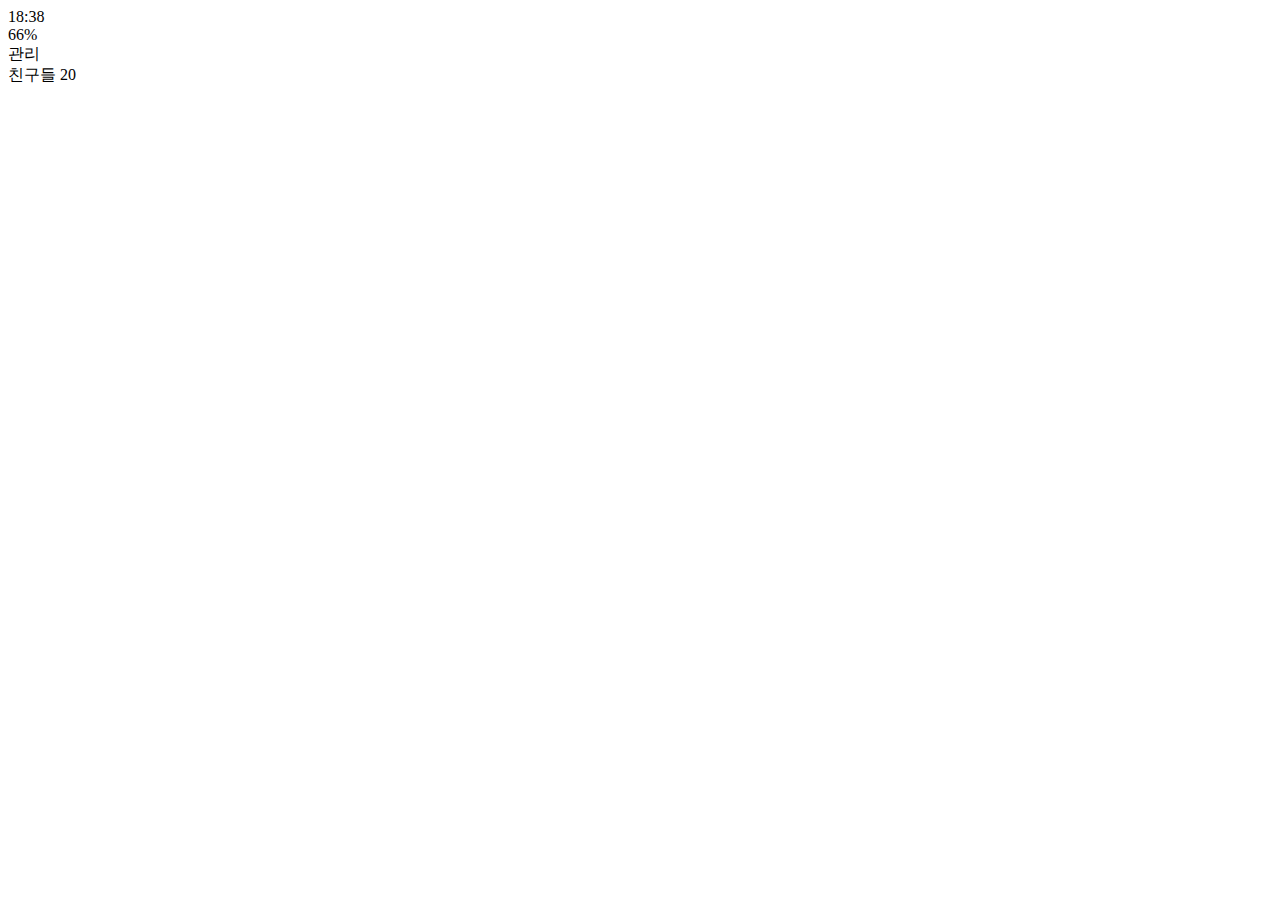
==== index.html @ 9ef38876 "HTML 페이지별 구조 만들기" ====
<!DOCTYPE html>
<html lang="en">
<head>
  <meta charset="UTF-8">
  <meta name="viewport" content="width=device-width, initial-scale=1.0">
  <meta http-equiv="X-UA-Compatible" content="ie=edge">
  <link rel="stylesheet" href="https://use.fontawesome.com/releases/v5.1.0/css/all.css" integrity="sha384-lKuwvrZot6UHsBSfcMvOkWwlCMgc0TaWr+30HWe3a4ltaBwTZhyTEggF5tJv8tbt" crossorigin="anonymous">
  <title>Friends</title>
</head>
<body>
  <header>
  <div class="header_top">
    <div class="header_column">
      <i class="fas fa-plane"></i>
      <i class="fas fa-wifi"></i>
    </div>
    <div class="header_column">
      <span class="header_time">18:38</span>
    </div>
    <div class="header_column">
      <i class="fas fa-moon"></i>
      <i class="fab fa-bluetooth"></i>
      <span class="header_battery">66% <i class="fas fa-battery-three-quarters"></i></span>
    </div>
  </div>
  <div class="header_bottom">
    <div class="headder_column">
      <span class="header_text">관리</span>
    </div>
    <div class="headder_column">
      <span class="header_text">
        친구들 <span class="header_number">20</span></span>
    </div>
    <div class="headder_column">
      <i class="fas fa-cog"></i>
    </div>
  </div>
  </header>
</body>
</html>
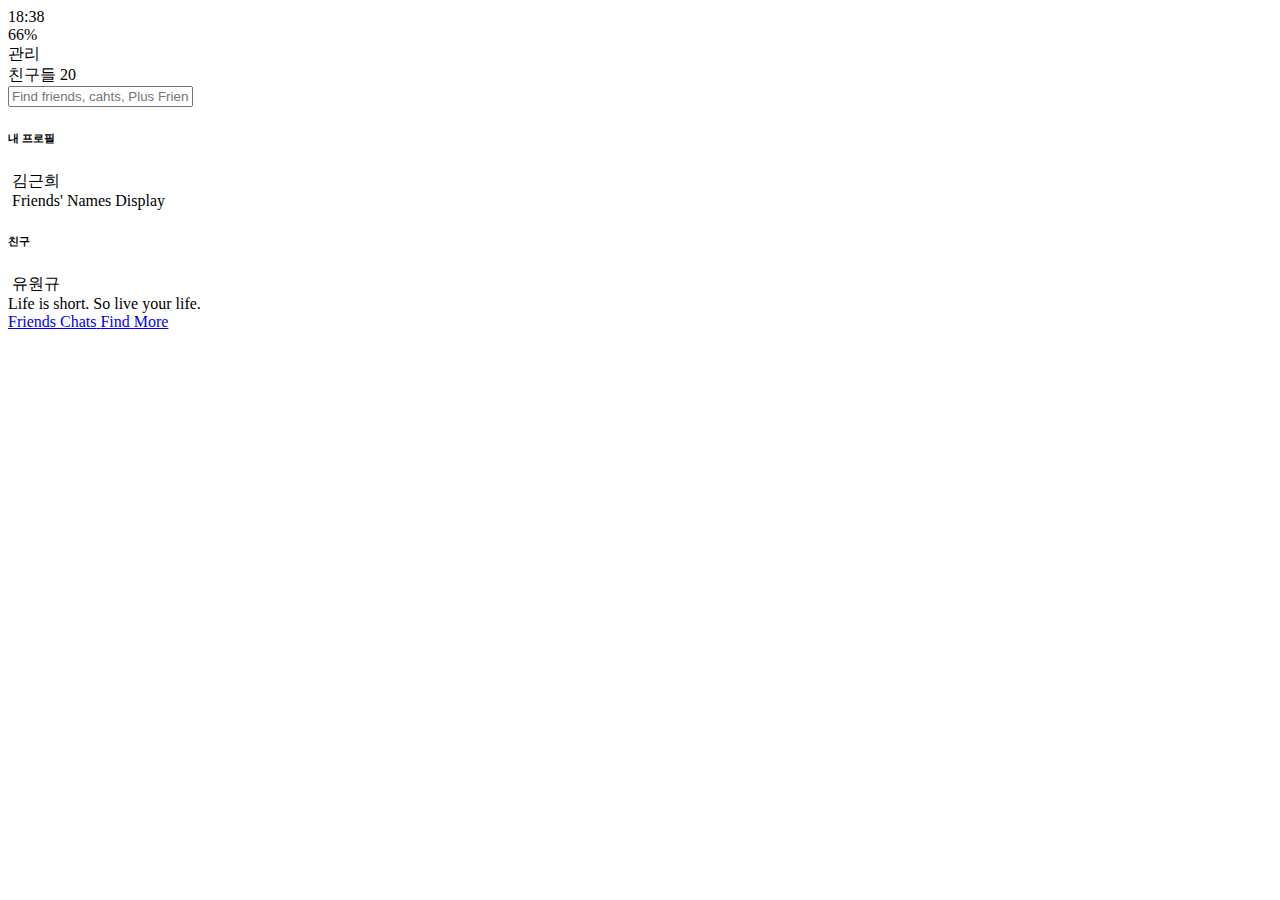
==== commit 84c698eb: "html 구조화 및 각 페이지별 섹션만들기" ====
--- a/index.html
+++ b/index.html
@@ -36,5 +36,56 @@
     </div>
   </div>
   </header>
+  <main class="friends">
+    <div class="search-bar">
+      <i class="fas fa-search"></i>
+      <input type="text" placeholder="Find friends, cahts, Plus Friends">
+    </div>
+    <section class="friends_section">
+      <header class="friends_sction-header">
+        <h6 class="friends_section-title">내 프로필</h6>
+      </header>
+      <div class="friends_section-rows">
+        <div class="friends_section-row">
+          <img src="" alt="">
+          <span class="friends_section-name">김근희</span>
+        </div>
+        <div class="friends_section-row">
+          <img src="" alt="">
+          <span class="friends_section-name">Friends' Names Display</span>
+        </div>
+      </div>
+    </section>
+    <section class="friends_section">
+      <header class="friends_sction-header">
+        <h6 class="friends_section-title">친구</h6>
+      </header>
+      <div class="friends_section-rows">
+        <div class="friends_section-row">
+          <div class="friends_section-column">
+            <img src="" alt="">
+            <span class="friends_section-name">유원규</span>
+          </div>
+          <span class="friends_section-tagline">
+            Life is short. So live your life.
+          </span>
+        </div>
+      </div>
+    </section>
+  </main>
+  <nav class="tab-bar">
+    <a href="index.html" class="tab-bar__tap tab-bar__tab--selected">
+      <i class="fas fa-user"></i><span class="tab-bar__title">Friends</span>
+    </a>
+    <a href="chats.html" class="tab-bar__tap">
+      <i class="fas fa-comment"></i><span class="tab-bar__title">Chats</span>
+    </a>
+    <a href="find.html" class="tab-bar__tap">
+      <i class="fas fa-search"></i><span class="tab-bar__title">Find</span>
+    </a>
+    <a href="more.html" class="tab-bar__tap">
+      <i class="fas fa-ellipsis-h"></i><span class="tab-bar__title">More</span>
+    </a>
+  </nav>
 </body>
 </html>
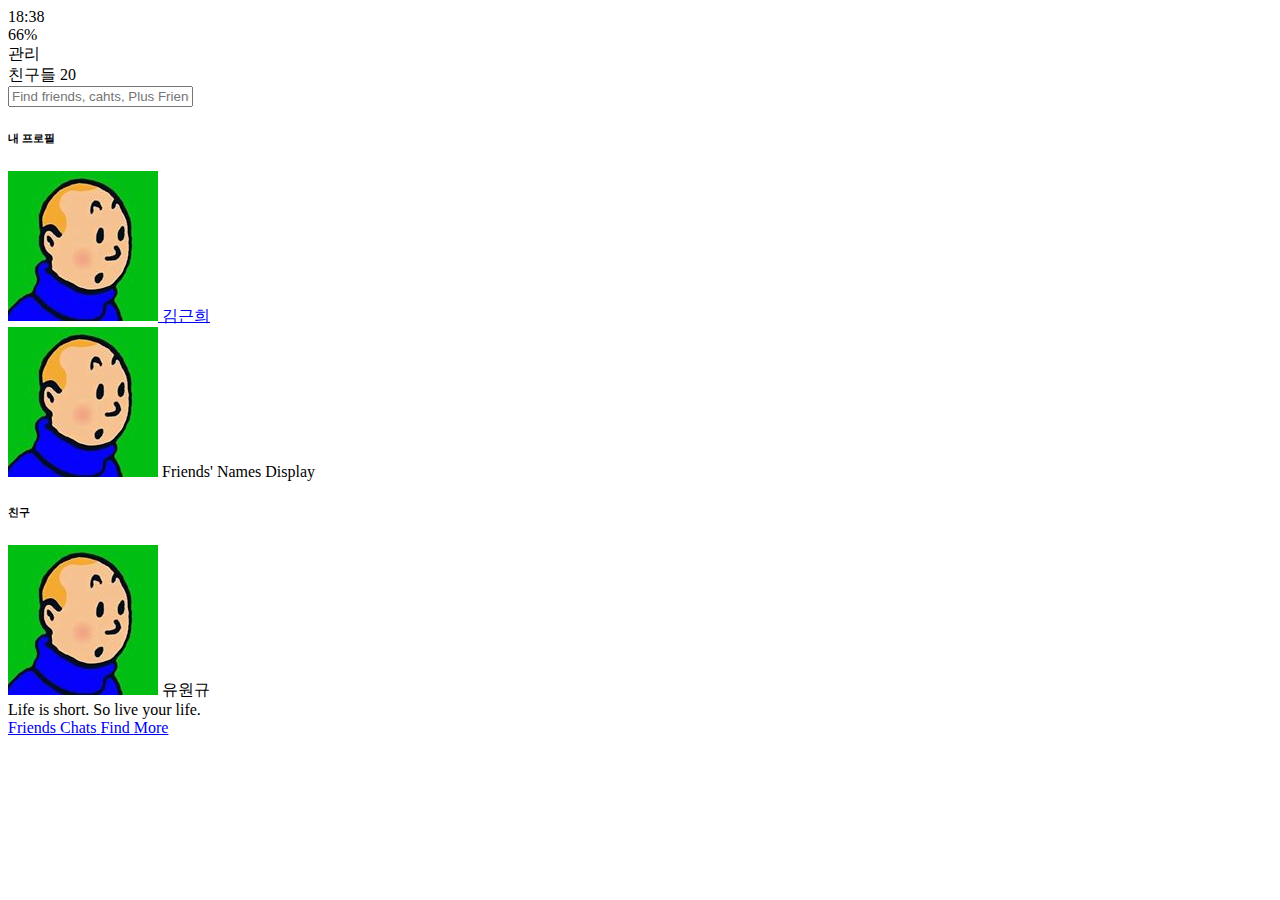
==== commit 7483589c: "모든 html 구조 완성" ====
--- a/index.html
+++ b/index.html
@@ -47,11 +47,13 @@
       </header>
       <div class="friends_section-rows">
         <div class="friends_section-row">
-          <img src="" alt="">
-          <span class="friends_section-name">김근희</span>
+          <a href="profile.html">
+            <img src="images/avatar.jpg" alt="">
+            <span class="friends_section-name">김근희</span>
+          </a>
         </div>
         <div class="friends_section-row">
-          <img src="" alt="">
+          <img src="images/avatar.jpg" alt="">
           <span class="friends_section-name">Friends' Names Display</span>
         </div>
       </div>
@@ -63,7 +65,7 @@
       <div class="friends_section-rows">
         <div class="friends_section-row">
           <div class="friends_section-column">
-            <img src="" alt="">
+            <img src="images/avatar.jpg" alt="">
             <span class="friends_section-name">유원규</span>
           </div>
           <span class="friends_section-tagline">
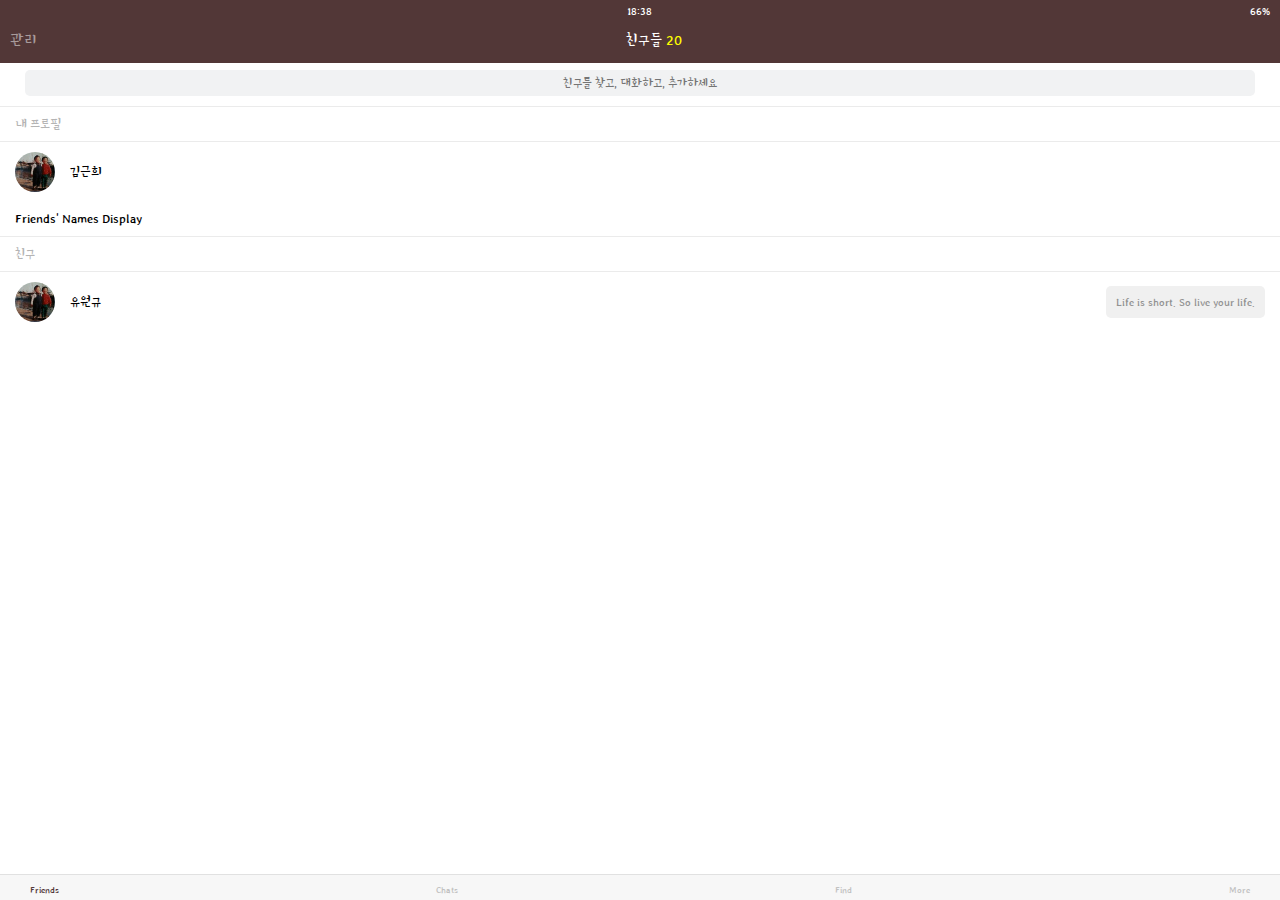
==== commit 54c60550: "수정중_디자인" ====
--- a/index.html
+++ b/index.html
@@ -6,9 +6,10 @@
   <meta http-equiv="X-UA-Compatible" content="ie=edge">
   <link rel="stylesheet" href="https://use.fontawesome.com/releases/v5.1.0/css/all.css" integrity="sha384-lKuwvrZot6UHsBSfcMvOkWwlCMgc0TaWr+30HWe3a4ltaBwTZhyTEggF5tJv8tbt" crossorigin="anonymous">
   <title>Friends</title>
+  <link rel="stylesheet" href="css/style.css">
 </head>
 <body>
-  <header>
+  <header class="top_header">
   <div class="header_top">
     <div class="header_column">
       <i class="fas fa-plane"></i>
@@ -39,7 +40,7 @@
   <main class="friends">
     <div class="search-bar">
       <i class="fas fa-search"></i>
-      <input type="text" placeholder="Find friends, cahts, Plus Friends">
+      <input type="text" placeholder="친구를 찾고, 대화하고, 추가하세요">
     </div>
     <section class="friends_section">
       <header class="friends_sction-header">
@@ -47,14 +48,16 @@
       </header>
       <div class="friends_section-rows">
         <div class="friends_section-row">
-          <a href="profile.html">
-            <img src="images/avatar.jpg" alt="">
-            <span class="friends_section-name">김근희</span>
-          </a>
+          <img src="images/avatar.jpg" alt="">
+            <a href="profile.html" class="friends_section-name">
+              김근희
+            </a>
         </div>
         <div class="friends_section-row">
-          <img src="images/avatar.jpg" alt="">
-          <span class="friends_section-name">Friends' Names Display</span>
+          <a href="profile.html" class="friends_section-name">
+            <i class="fas fa-exclamation-circle"></i>
+            Friends' Names Display
+          </a>
         </div>
       </div>
     </section>
@@ -63,7 +66,7 @@
         <h6 class="friends_section-title">친구</h6>
       </header>
       <div class="friends_section-rows">
-        <div class="friends_section-row">
+        <div class="friends_section-row with-tagline">
           <div class="friends_section-column">
             <img src="images/avatar.jpg" alt="">
             <span class="friends_section-name">유원규</span>
@@ -77,16 +80,20 @@
   </main>
   <nav class="tab-bar">
     <a href="index.html" class="tab-bar__tap tab-bar__tab--selected">
-      <i class="fas fa-user"></i><span class="tab-bar__title">Friends</span>
+      <i class="fas fa-user"></i>
+      <span class="tab-bar__title">Friends</span>
     </a>
     <a href="chats.html" class="tab-bar__tap">
-      <i class="fas fa-comment"></i><span class="tab-bar__title">Chats</span>
+      <i class="fas fa-comment"></i>
+      <span class="tab-bar__title">Chats</span>
     </a>
     <a href="find.html" class="tab-bar__tap">
-      <i class="fas fa-search"></i><span class="tab-bar__title">Find</span>
+      <i class="fas fa-search"></i>
+      <span class="tab-bar__title">Find</span>
     </a>
     <a href="more.html" class="tab-bar__tap">
-      <i class="fas fa-ellipsis-h"></i><span class="tab-bar__title">More</span>
+      <i class="fas fa-ellipsis-h"></i>
+      <span class="tab-bar__title">More</span>
     </a>
   </nav>
 </body>
--- a/css/style.css
+++ b/css/style.css
@@ -0,0 +1,11 @@
+@import url("https://fonts.googleapis.com/css?family=Nanum+Gothic:400,700,800|Stylish&subset=korean");
+@import "reset.css";
+@import "globals.css";
+@import "header.css";
+@import "nav.css";
+@import "search-bar.css";
+@import "friends.css";
+@import "chats.css";
+@import "find.css";
+@import "more.css";
+@import "profile.css";
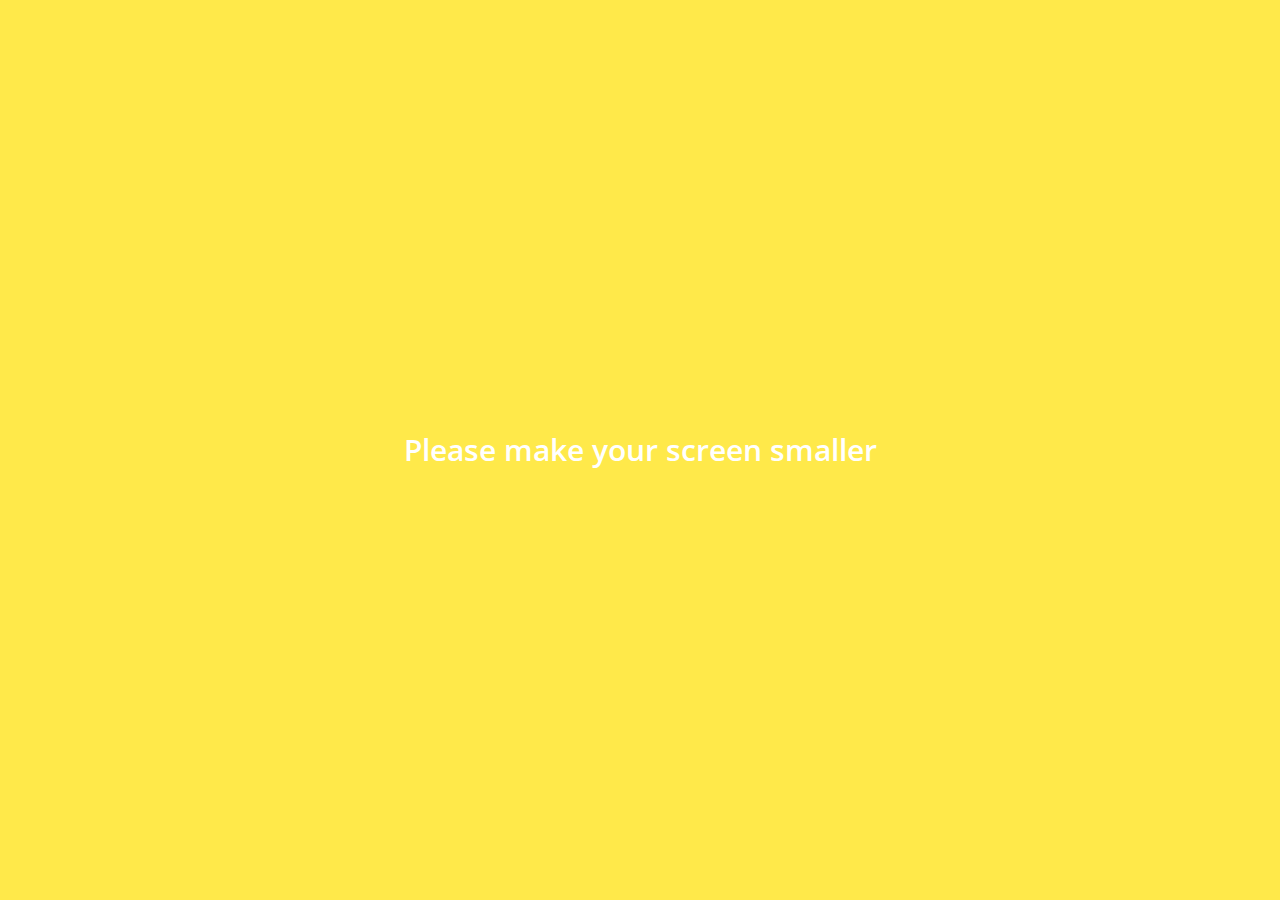
==== commit 97552d0b: "전체적인 디자인 완료" ====
--- a/index.html
+++ b/index.html
@@ -4,74 +4,71 @@
   <meta charset="UTF-8">
   <meta name="viewport" content="width=device-width, initial-scale=1.0">
   <meta http-equiv="X-UA-Compatible" content="ie=edge">
-  <link rel="stylesheet" href="https://use.fontawesome.com/releases/v5.1.0/css/all.css" integrity="sha384-lKuwvrZot6UHsBSfcMvOkWwlCMgc0TaWr+30HWe3a4ltaBwTZhyTEggF5tJv8tbt" crossorigin="anonymous">
-  <title>Friends</title>
+  <link rel="stylesheet" href="https://maxcdn.bootstrapcdn.com/font-awesome/4.7.0/css/font-awesome.min.css">
+  <title>Friends!</title>
   <link rel="stylesheet" href="css/style.css">
 </head>
 <body>
-  <header class="top_header">
-  <div class="header_top">
-    <div class="header_column">
-      <i class="fas fa-plane"></i>
-      <i class="fas fa-wifi"></i>
+  <header class="top-header">
+    <div class="header__top">
+      <div class="header__column">
+        <i class="fa fa-fighter-jet"></i>
+        <i class="fa fa-wifi"></i>
+      </div>
+      <div class="header__column">
+        <span class="header__time">18:38</span>
+      </div>
+      <div class="header__column">
+        <i class="fa fa-moon-o"></i>
+        <i class="fa fa-bluetooth-b"></i>
+        <span class="header__battery">66% <i class="fa fa-battery-full"></i></span>
+      </div>
     </div>
-    <div class="header_column">
-      <span class="header_time">18:38</span>
+    <div class="header__bottom">
+      <div class="header__column">
+        <span class="header__text">Manage</span>
+      </div>
+      <div class="header__column">
+        <span class="header__text">Friends <span class="header__number">1</span></span>
+      </div>
+      <div class="header__column">
+        <i class="fa fa-cog fa-lg"></i>
+      </div>
     </div>
-    <div class="header_column">
-      <i class="fas fa-moon"></i>
-      <i class="fab fa-bluetooth"></i>
-      <span class="header_battery">66% <i class="fas fa-battery-three-quarters"></i></span>
-    </div>
-  </div>
-  <div class="header_bottom">
-    <div class="headder_column">
-      <span class="header_text">관리</span>
-    </div>
-    <div class="headder_column">
-      <span class="header_text">
-        친구들 <span class="header_number">20</span></span>
-    </div>
-    <div class="headder_column">
-      <i class="fas fa-cog"></i>
-    </div>
-  </div>
   </header>
   <main class="friends">
     <div class="search-bar">
-      <i class="fas fa-search"></i>
-      <input type="text" placeholder="친구를 찾고, 대화하고, 추가하세요">
+      <i class="fa fa-search"></i>
+      <input type="text" placeholder="Find friends, chats, Plus Friends">
     </div>
-    <section class="friends_section">
-      <header class="friends_sction-header">
-        <h6 class="friends_section-title">내 프로필</h6>
+    <section class="friends__section">
+      <header class="friends__section-header">
+        <h6 class="friends__section-title">My Profile</h6>
       </header>
-      <div class="friends_section-rows">
-        <div class="friends_section-row">
-          <img src="images/avatar.jpg" alt="">
-            <a href="profile.html" class="friends_section-name">
-              김근희
+      <div class="friends__section-rows">
+        <div class="friends__section-row">
+            <img src="images/avatar.jpg" alt="">
+            <a href="profile.html" class="fiends__section-name">
+              Nicolas
             </a>
         </div>
-        <div class="friends_section-row">
-          <a href="profile.html" class="friends_section-name">
-            <i class="fas fa-exclamation-circle"></i>
-            Friends' Names Display
-          </a>
+        <div class="friends__section-row">
+          <img src="images/avatar.jpg" alt="">
+          <span class="fiends__section-name">Friends' Names Display</span>
         </div>
       </div>
     </section>
-    <section class="friends_section">
-      <header class="friends_sction-header">
-        <h6 class="friends_section-title">친구</h6>
+    <section class="friends__section">
+      <header class="friends__section-header">
+        <h6 class="friends__section-title">Friends</h6>
       </header>
-      <div class="friends_section-rows">
-        <div class="friends_section-row with-tagline">
-          <div class="friends_section-column">
-            <img src="images/avatar.jpg" alt="">
-            <span class="friends_section-name">유원규</span>
+      <div class="friends__section-rows">
+        <div class="friends__section-row with-tagline">
+          <div class="friends__section-column">
+              <img src="images/avatar.jpg" alt="">
+              <span class="friends__section-name">Nicolas</span>
           </div>
-          <span class="friends_section-tagline">
+          <span class="friends__section-tagline">
             Life is short. So live your life.
           </span>
         </div>
@@ -79,22 +76,25 @@
     </section>
   </main>
   <nav class="tab-bar">
-    <a href="index.html" class="tab-bar__tap tab-bar__tab--selected">
-      <i class="fas fa-user"></i>
+    <a href="index.html" class="tab-bar__tab tab-bar__tab--selected">
+      <i class="fa fa-user"></i>
       <span class="tab-bar__title">Friends</span>
     </a>
-    <a href="chats.html" class="tab-bar__tap">
-      <i class="fas fa-comment"></i>
+    <a href="chats.html" class="tab-bar__tab">
+      <i class="fa fa-comment"></i>
       <span class="tab-bar__title">Chats</span>
     </a>
-    <a href="find.html" class="tab-bar__tap">
-      <i class="fas fa-search"></i>
+    <a href="find.html" class="tab-bar__tab">
+      <i class="fa fa-search"></i>
       <span class="tab-bar__title">Find</span>
     </a>
-    <a href="more.html" class="tab-bar__tap">
-      <i class="fas fa-ellipsis-h"></i>
+    <a href="more.html" class="tab-bar__tab">
+      <i class="fa fa-ellipsis-h"></i>
       <span class="tab-bar__title">More</span>
     </a>
   </nav>
+  <div class="bigScreenText">
+    <span>Please make your screen smaller</span>
+  </div>
 </body>
 </html>
--- a/css/style.css
+++ b/css/style.css
@@ -1,11 +1,14 @@
-@import url("https://fonts.googleapis.com/css?family=Nanum+Gothic:400,700,800|Stylish&subset=korean");
-@import "reset.css";
-@import "globals.css";
-@import "header.css";
-@import "nav.css";
-@import "search-bar.css";
-@import "friends.css";
-@import "chats.css";
-@import "find.css";
-@import "more.css";
-@import "profile.css";
+@import url('https://fonts.googleapis.com/css?family=Open+Sans:400,600');
+@import 'reset.css';
+@import 'globals.css';
+@import 'header.css';
+@import 'navigation.css';
+@import 'search-bar.css';
+@import 'friends.css';
+@import 'chats.css';
+@import 'find.css';
+@import 'more.css';
+@import 'profile.css';
+@import 'chat.css';
+@import 'bigScreen.css';
+@import 'mobile.css';
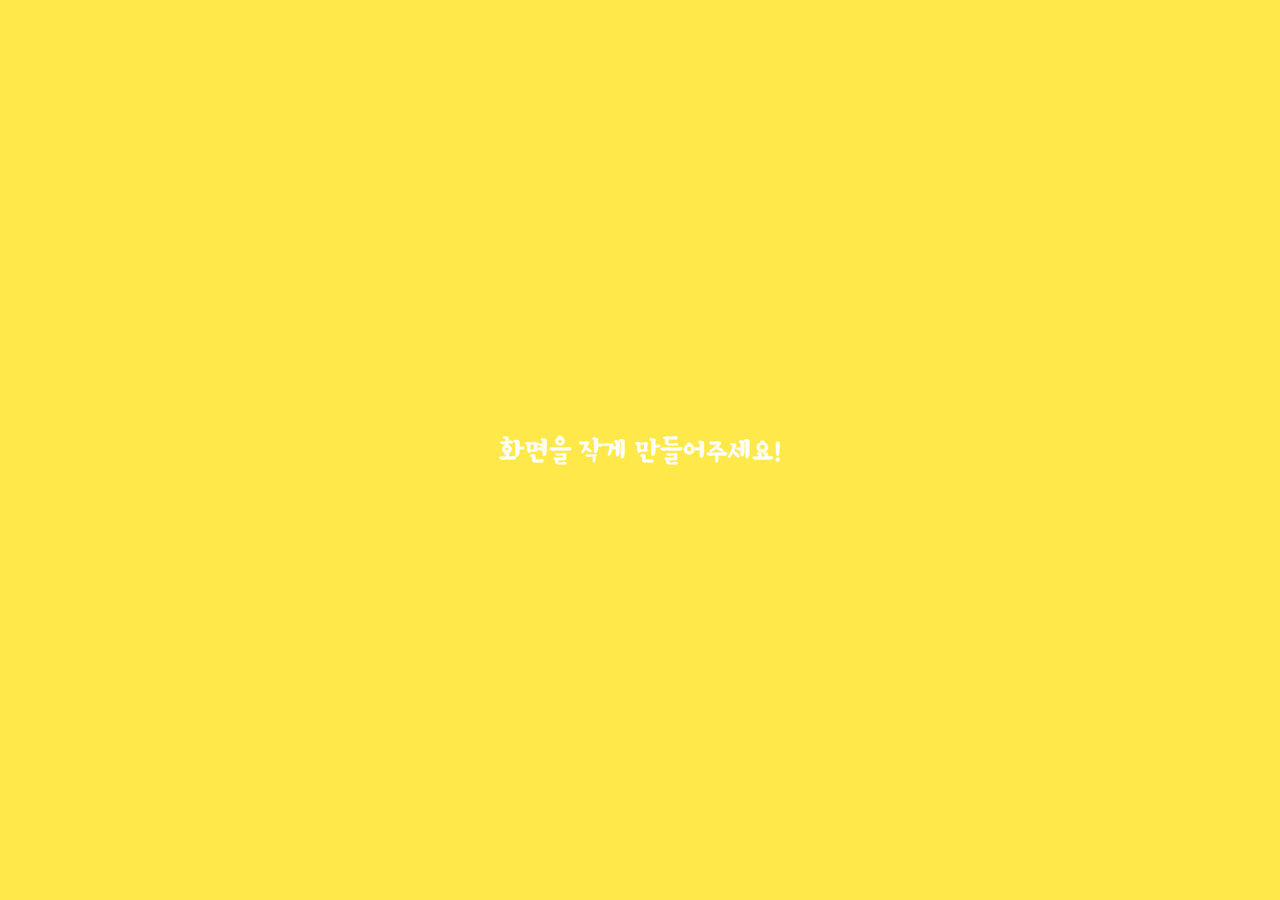
==== commit ed26864e: "모든 작업 완료" ====
--- a/index.html
+++ b/index.html
@@ -26,10 +26,10 @@
     </div>
     <div class="header__bottom">
       <div class="header__column">
-        <span class="header__text">Manage</span>
+        <span class="header__text">편집</span>
       </div>
       <div class="header__column">
-        <span class="header__text">Friends <span class="header__number">1</span></span>
+        <span class="header__text">친구 <span class="header__number">1</span></span>
       </div>
       <div class="header__column">
         <i class="fa fa-cog fa-lg"></i>
@@ -39,37 +39,34 @@
   <main class="friends">
     <div class="search-bar">
       <i class="fa fa-search"></i>
-      <input type="text" placeholder="Find friends, chats, Plus Friends">
+      <input type="text" placeholder="친구를 찾고, 대화하고, 추가하세요">
     </div>
     <section class="friends__section">
       <header class="friends__section-header">
-        <h6 class="friends__section-title">My Profile</h6>
+        <h6 class="friends__section-title">내 프로필</h6>
       </header>
       <div class="friends__section-rows">
         <div class="friends__section-row">
             <img src="images/avatar.jpg" alt="">
             <a href="profile.html" class="fiends__section-name">
-              Nicolas
+              김근희
             </a>
         </div>
-        <div class="friends__section-row">
-          <img src="images/avatar.jpg" alt="">
-          <span class="fiends__section-name">Friends' Names Display</span>
-        </div>
+
       </div>
     </section>
     <section class="friends__section">
       <header class="friends__section-header">
-        <h6 class="friends__section-title">Friends</h6>
+        <h6 class="friends__section-title">친구</h6>
       </header>
       <div class="friends__section-rows">
         <div class="friends__section-row with-tagline">
           <div class="friends__section-column">
-              <img src="images/avatar.jpg" alt="">
-              <span class="friends__section-name">Nicolas</span>
+              <img src="images/norm_avatar.jpg" alt="">
+              <span class="friends__section-name">놂 TALK</span>
           </div>
           <span class="friends__section-tagline">
-            Life is short. So live your life.
+            @대국민프로젝트_놂 IT를 넘어
           </span>
         </div>
       </div>
@@ -78,23 +75,23 @@
   <nav class="tab-bar">
     <a href="index.html" class="tab-bar__tab tab-bar__tab--selected">
       <i class="fa fa-user"></i>
-      <span class="tab-bar__title">Friends</span>
+      <span class="tab-bar__title">친구</span>
     </a>
     <a href="chats.html" class="tab-bar__tab">
       <i class="fa fa-comment"></i>
-      <span class="tab-bar__title">Chats</span>
+      <span class="tab-bar__title">채팅</span>
     </a>
     <a href="find.html" class="tab-bar__tab">
       <i class="fa fa-search"></i>
-      <span class="tab-bar__title">Find</span>
+      <span class="tab-bar__title">찾기</span>
     </a>
     <a href="more.html" class="tab-bar__tab">
       <i class="fa fa-ellipsis-h"></i>
-      <span class="tab-bar__title">More</span>
+      <span class="tab-bar__title">더 보기</span>
     </a>
   </nav>
   <div class="bigScreenText">
-    <span>Please make your screen smaller</span>
+    <span>화면을 작게 만들어주세요!</span>
   </div>
 </body>
 </html>
--- a/css/style.css
+++ b/css/style.css
@@ -1,14 +1,14 @@
-@import url('https://fonts.googleapis.com/css?family=Open+Sans:400,600');
-@import 'reset.css';
-@import 'globals.css';
-@import 'header.css';
-@import 'navigation.css';
-@import 'search-bar.css';
-@import 'friends.css';
-@import 'chats.css';
-@import 'find.css';
-@import 'more.css';
-@import 'profile.css';
-@import 'chat.css';
-@import 'bigScreen.css';
-@import 'mobile.css';
+@import url("https://fonts.googleapis.com/css?family=Stylish&subset=korean");
+@import "reset.css";
+@import "globals.css";
+@import "header.css";
+@import "navigation.css";
+@import "search-bar.css";
+@import "friends.css";
+@import "chats.css";
+@import "find.css";
+@import "more.css";
+@import "profile.css";
+@import "chat.css";
+@import "bigScreen.css";
+@import "mobile.css";
